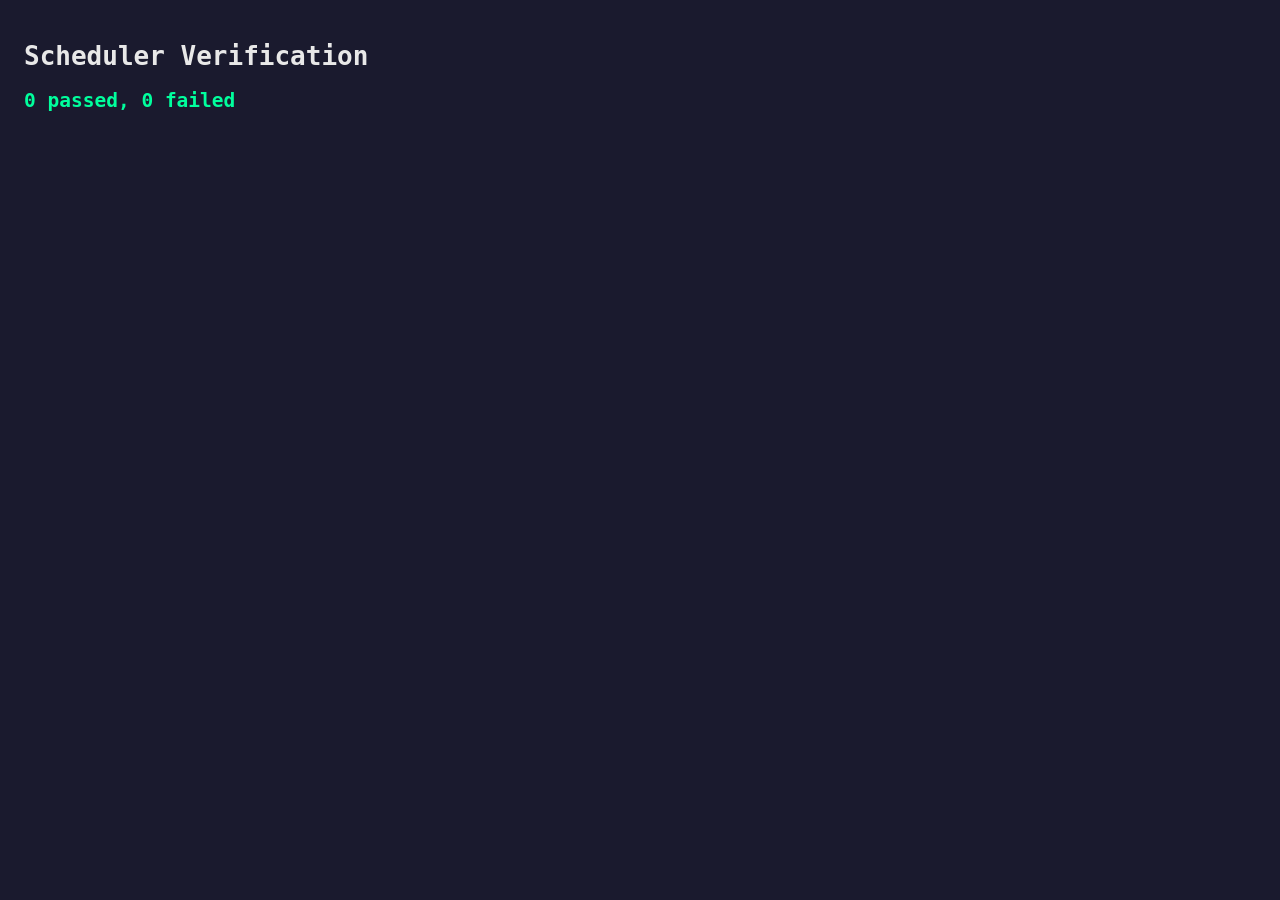
==== verify.html @ 1c177185 "Add in-browser scheduler verification harness" ====
<!DOCTYPE html>
<html>
<head>
  <meta charset="UTF-8">
  <title>Flashcards · Verify</title>
  <style>
    body { font-family: monospace; padding: 1rem; background: #1a1a2e; color: #e8e8e8; }
    .pass { color: #00ff9d; }
    .fail { color: #ff6b6b; }
    .group { margin-top: 1rem; font-weight: bold; color: #00d4ff; }
    pre { margin: 0.1rem 0 0.1rem 1rem; }
  </style>
</head>
<body>
  <h1>Scheduler Verification</h1>
  <div id="results"></div>
  <script>
    window.APP_VERSION = 'verify';
    window.APP_BUILD_TIME = 'verify';
  </script>
  <script src="js/storage.js"></script>
  <script src="js/scheduler.js"></script>
  <script src="js/verify.js"></script>
</body>
</html>
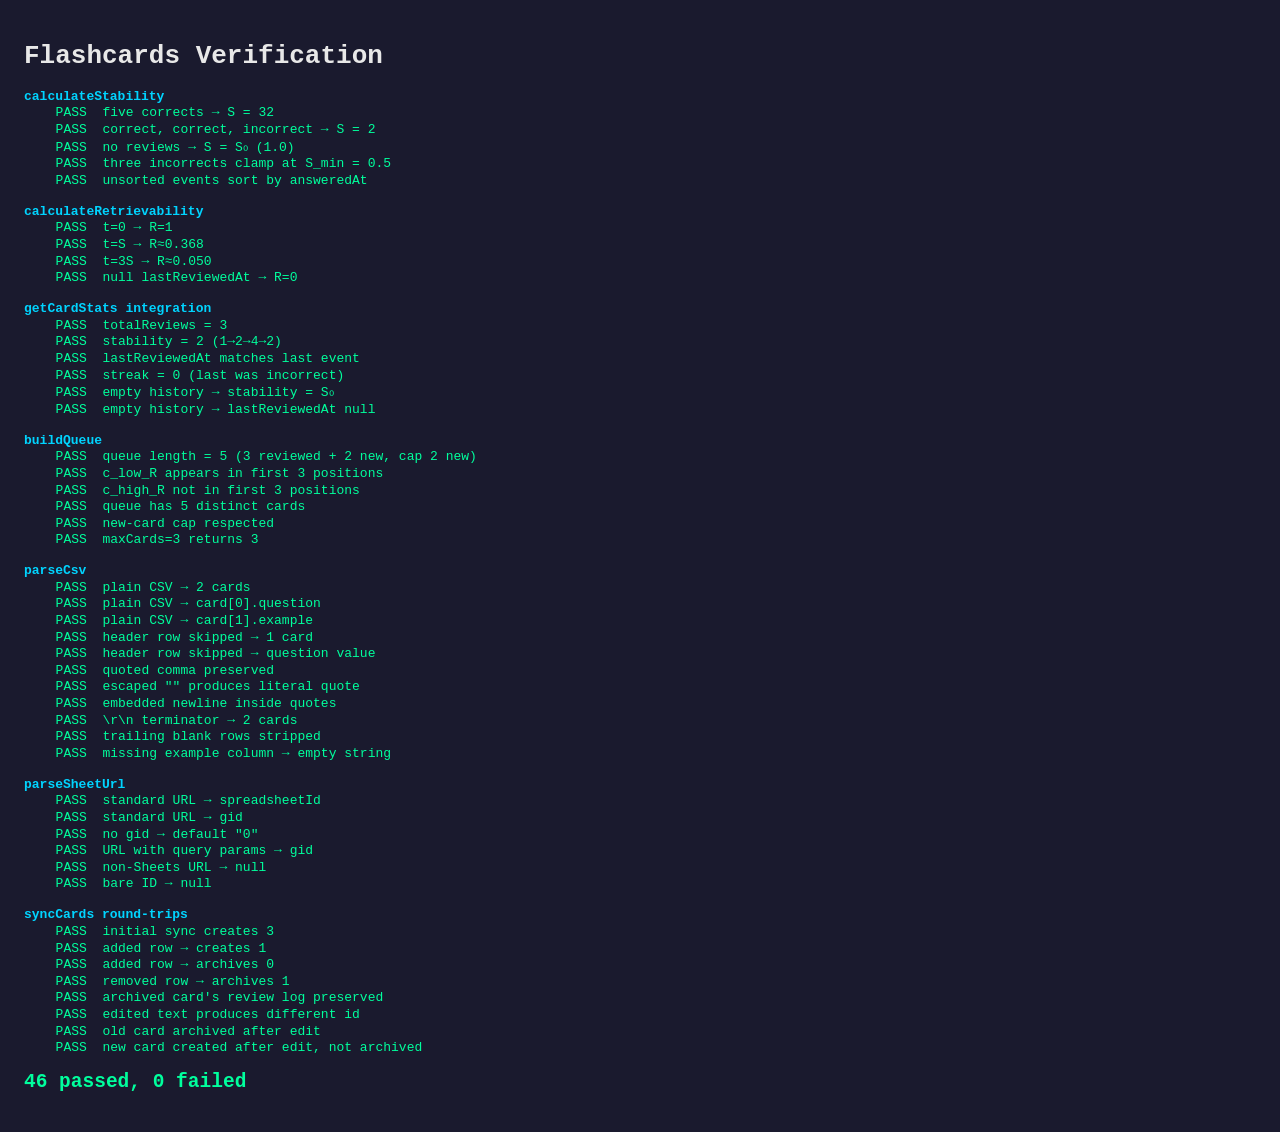
==== commit 79985176: "Replace OAuth Google Sheets sync with public CSV fetch Adding rows to a source sheet no longer requi" ====
--- a/verify.html
+++ b/verify.html
@@ -12,14 +12,15 @@
   </style>
 </head>
 <body>
-  <h1>Scheduler Verification</h1>
+  <h1>Flashcards Verification</h1>
   <div id="results"></div>
   <script>
     window.APP_VERSION = 'verify';
     window.APP_BUILD_TIME = 'verify';
   </script>
-  <script src="js/storage.js"></script>
-  <script src="js/scheduler.js"></script>
-  <script src="js/verify.js"></script>
+  <script src="js/storage.js?v=3"></script>
+  <script src="js/scheduler.js?v=3"></script>
+  <script src="js/sheets.js?v=3"></script>
+  <script src="js/verify.js?v=3"></script>
 </body>
 </html>
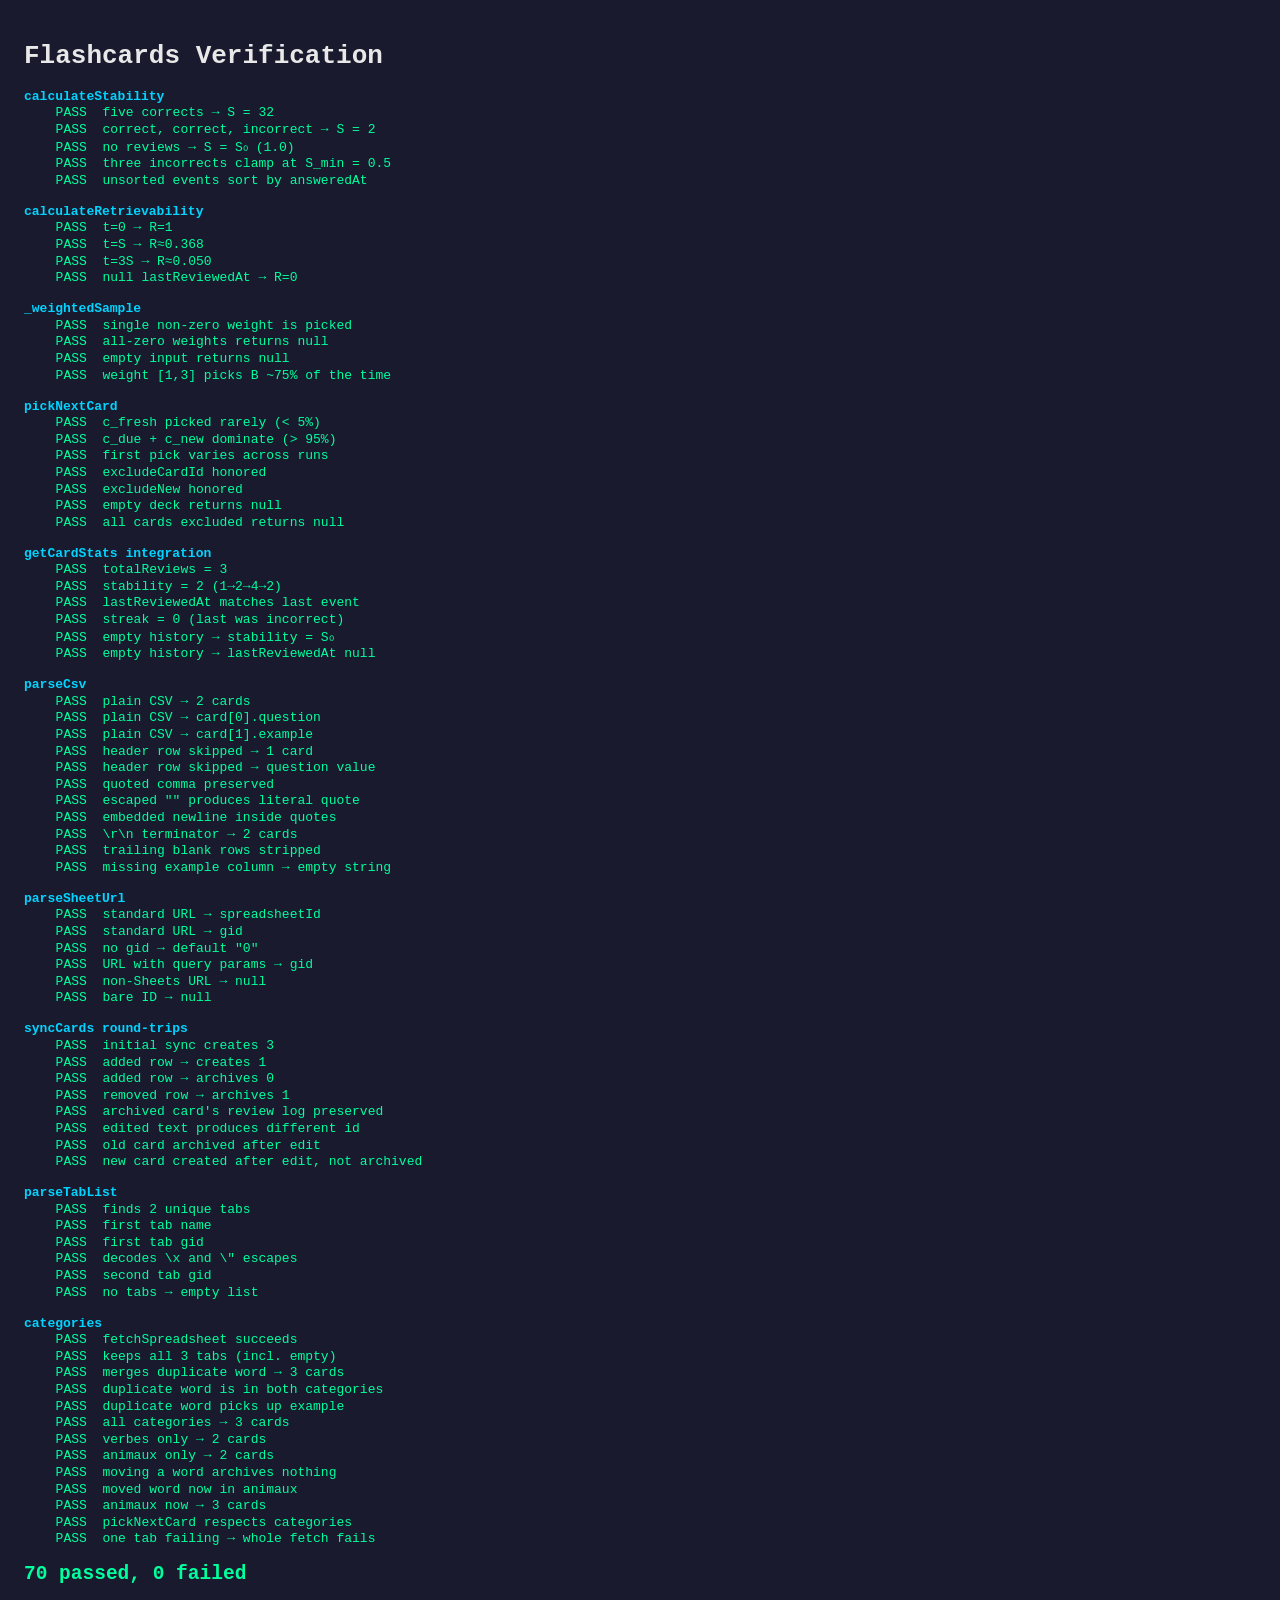
==== commit a99e8ac4: "Import every spreadsheet tab as a category and pick categories per session A deck now covers the who" ====
--- a/verify.html
+++ b/verify.html
@@ -18,9 +18,9 @@
     window.APP_VERSION = 'verify';
     window.APP_BUILD_TIME = 'verify';
   </script>
-  <script src="js/storage.js?v=3"></script>
-  <script src="js/scheduler.js?v=3"></script>
-  <script src="js/sheets.js?v=3"></script>
-  <script src="js/verify.js?v=3"></script>
+  <script src="js/storage.js?v=4"></script>
+  <script src="js/scheduler.js?v=4"></script>
+  <script src="js/sheets.js?v=4"></script>
+  <script src="js/verify.js?v=4"></script>
 </body>
 </html>
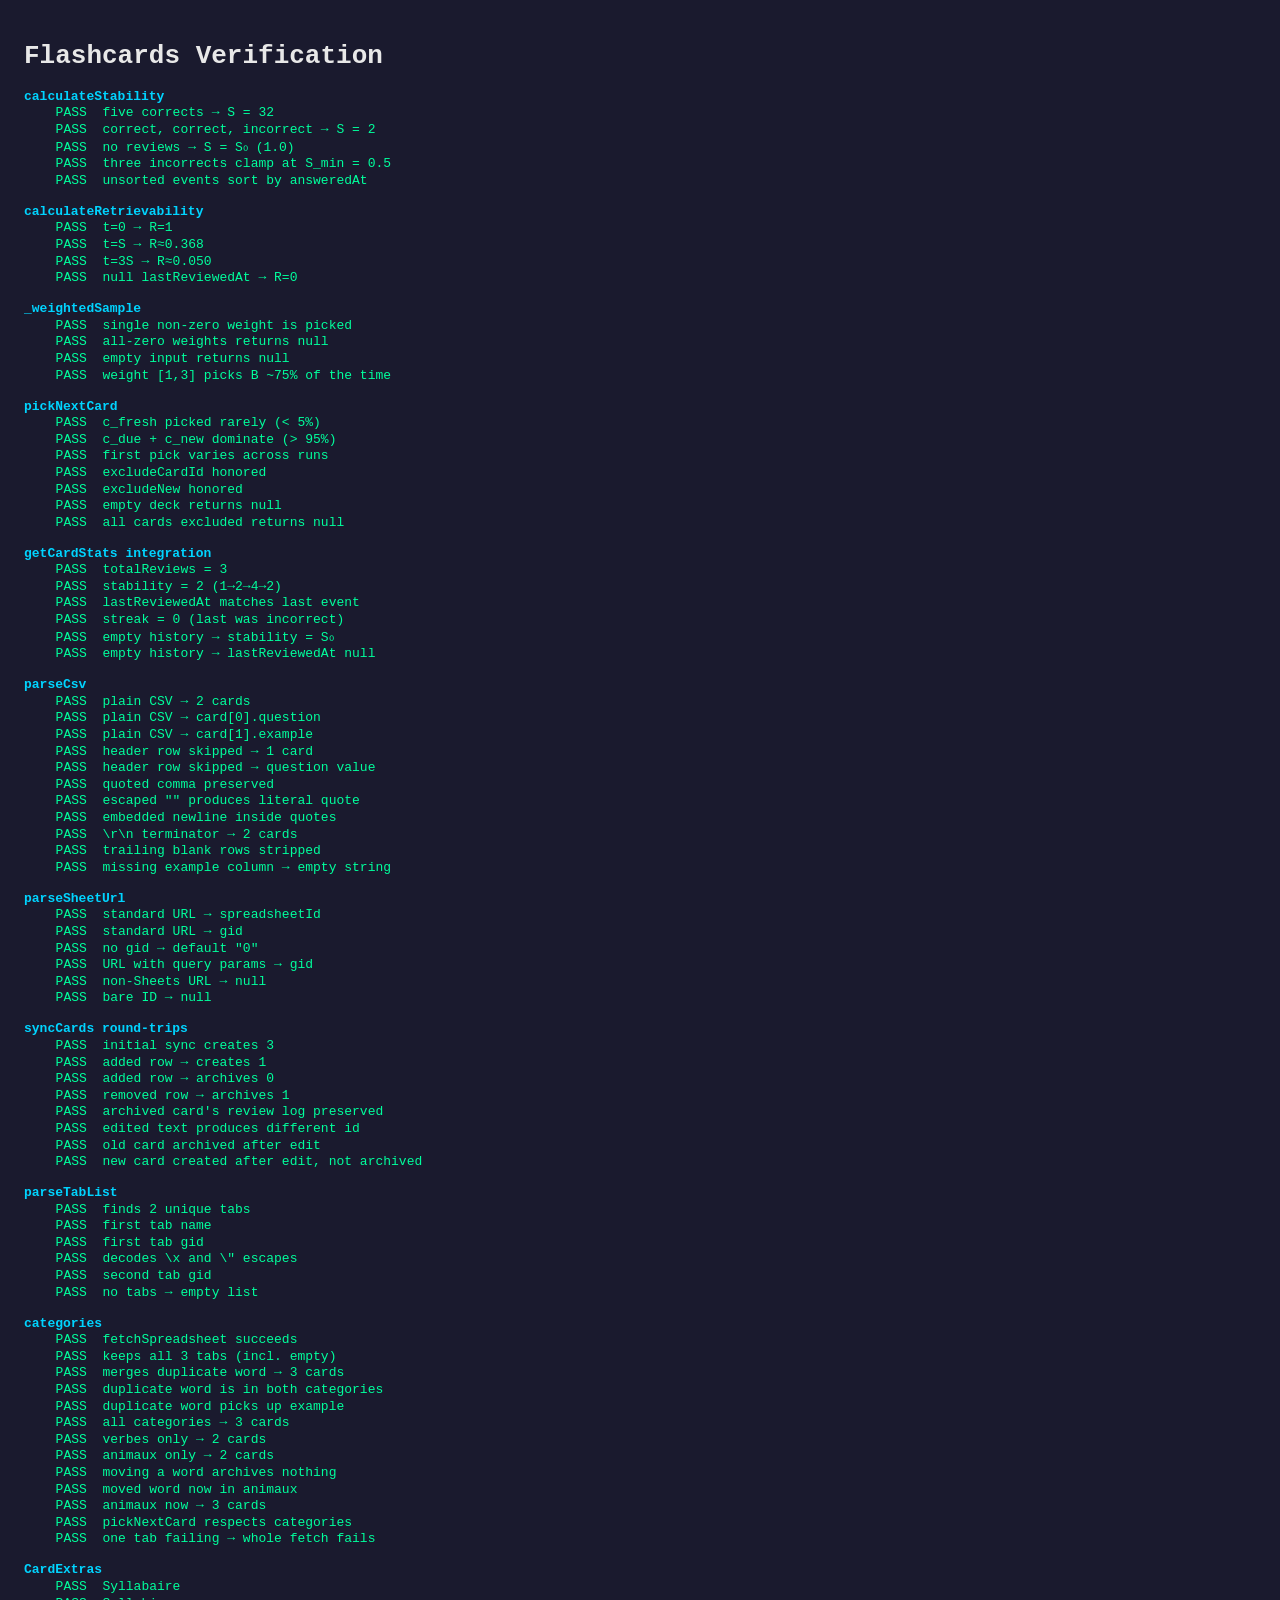
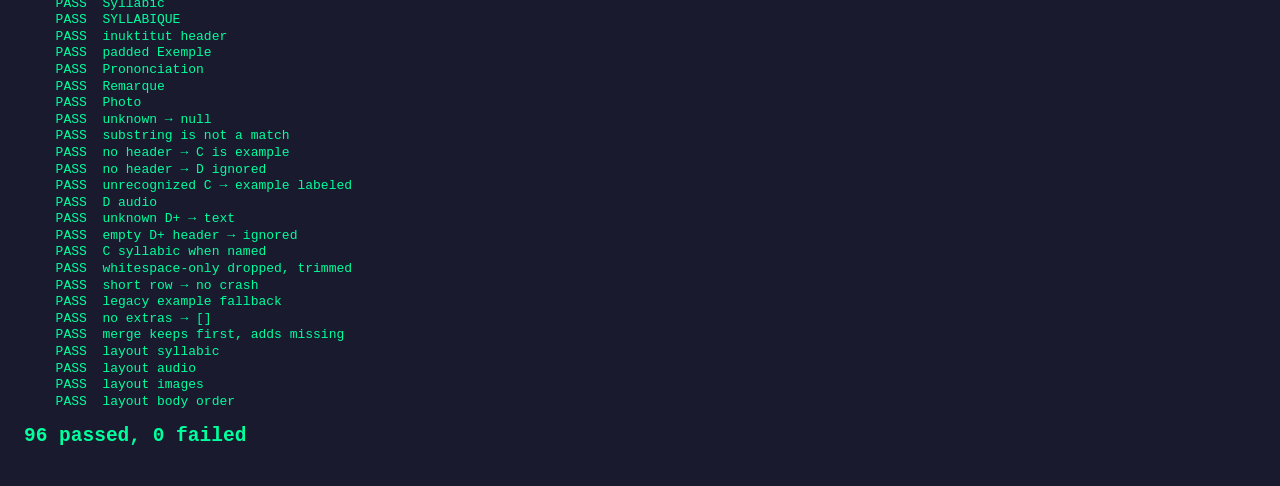
==== commit a6a6c589: "Add CardExtras: header-typed extra card columns Co-Authored-By: Claude Opus 5.5 <noreply@anthropic.c" ====
--- a/verify.html
+++ b/verify.html
@@ -19,6 +19,7 @@
     window.APP_BUILD_TIME = 'verify';
   </script>
   <script src="js/storage.js?v=4"></script>
+  <script src="js/extras.js?v=4"></script>
   <script src="js/scheduler.js?v=4"></script>
   <script src="js/sheets.js?v=4"></script>
   <script src="js/verify.js?v=4"></script>
